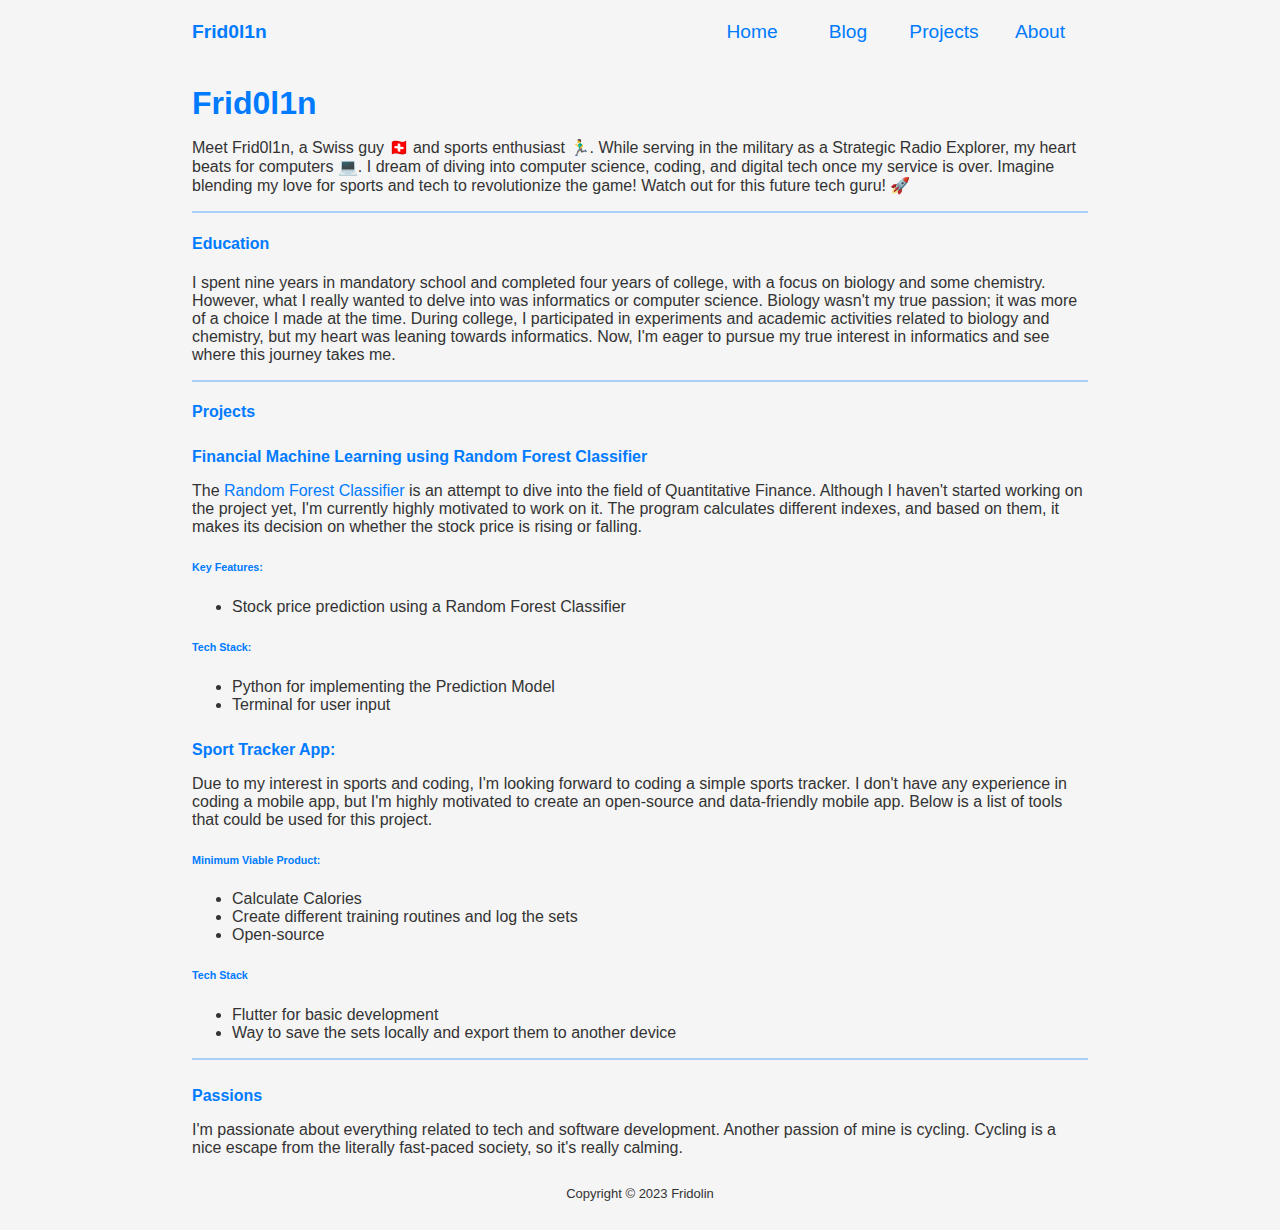
==== about.html @ 80648f2d "toggle nav added" ====
<html lang="en">
<head>
    <meta charset="UTF-8">
    <meta name="viewport" content="width=device-width, initial-scale=1.0">
    <title>Fridolin</title>
    <link rel="stylesheet" href="style.css">
    <link rel="stylesheet" href="https://cdnjs.cloudflare.com/ajax/libs/font-awesome/6.4.2/css/all.min.css" integrity="sha512-z3gLpd7yknf1YoNbCzqRKc4qyor8gaKU1qmn+CShxbuBusANI9QpRohGBreCFkKxLhei6S9CQXFEbbKuqLg0DA==" crossorigin="anonymous" referrerpolicy="no-referrer" />
    <link rel="icon" type="image/x-icon" href="images/Fridolin.png">
</head>

<body>
  <nav>
    <a class="logo" href="index.html">Frid0l1n</a>
    <input type="checkbox" id="toggle_button">
    <label for="toggle_button" class="toggle_button">
        <span class="bar"></span>
        <span class="bar"></span>
        <span class="bar"></span>
    </label>
    <ul class="nav-items" id="nav-items">
        <li><a href="index.html">Home</a></li>
        <li><a href="blog.html">Blog</a></li>
        <li><a href="projects.html">Projects</a></li>
        <li><a href="about.html">About</a></li>
    </ul>
</nav>

<div class="content">
  <h1>Frid0l1n</h1>
<p>Meet Frid0l1n, a Swiss guy 🇨🇭 and sports enthusiast 🏃‍♂️. While serving in the military as a Strategic Radio Explorer, my heart beats for computers 💻. I dream of diving into computer science, coding, and digital tech once my service is over. Imagine blending my love for sports and tech to revolutionize the game! Watch out for this future tech guru! 🚀</p>
<hr>
<h4>Education</h4>
<p>I spent nine years in mandatory school and completed four years of college, with a focus on biology and some chemistry. However, what I really wanted to delve into was informatics or computer science. Biology wasn't my true passion; it was more of a choice I made at the time. During college, I participated in experiments and academic activities related to biology and chemistry, but my heart was leaning towards informatics. Now, I'm eager to pursue my true interest in informatics and see where this journey takes me.</p>
<hr>
<h4>Projects</h4>
<h5>Financial Machine Learning using Random Forest Classifier</h5>
<p>The <a href="https://github.com/Frid0l1n/Random-Forest">Random Forest Classifier</a> is an attempt to dive into the field of Quantitative Finance. Although I haven't started working on the project yet, I'm currently highly motivated to work on it. The program calculates different indexes, and based on them, it makes its decision on whether the stock price is rising or falling.</p>
<h6>Key Features:</h6>
<div class="project-list">
  <ul>
    <li>Stock price prediction using a Random Forest Classifier</li>
  </ul>
</div>
<h6>Tech Stack:</h6>
<div class="project-list">
  <ul>
    <li>Python for implementing the Prediction Model</li>
    <li>Terminal for user input</li>
  </ul>
</div>
<h5>Sport Tracker App:</h5>
<p>Due to my interest in sports and coding, I'm looking forward to coding a simple sports tracker. I don't have any experience in coding a mobile app, but I'm highly motivated to create an open-source and data-friendly mobile app. Below is a list of tools that could be used for this project.</p>
<h6>Minimum Viable Product:</h6>
<div class="project-list">
  <ul>
    <li>Calculate Calories</li>
    <li>Create different training routines and log the sets</li>
    <li>Open-source</li>
  </ul>
</div>

<h6>Tech Stack</h6>
<div class="project-list">
  <ul>
    <li>Flutter for basic development</li>
    <li>Way to save the sets locally and export them to another device</li>
  </ul>
</div>

<hr>
<h5>Passions</h5>
<p>I'm passionate about everything related to tech and software development. Another passion of mine is cycling. Cycling is a nice escape from the literally fast-paced society, so it's really calming.</p>
</div>

<footer>
    <div class="footer-items">
        <li><a href="mailto:nicolas_l.widmer@gmx.ch" target="_blank"><i class="fa-solid fa-envelope"></i></a></li>
        <li><a href="https://github.com/Frid0l1n" target="_blank"><i class="fa-brands fa-github"></i></a></li>
        <li><a href="https://discord.com" target="_blank"><i class="fa-brands fa-discord"></i></a></li>
        <li><a href="https://www.linkedin.com/in/nicolas-widmer-769a6520a/" target="_blank"><i class="fab fa-linkedin"></i></a></li>
    </div>
    <div class="footer-copyright">
        <p>Copyright &copy; 2023 Fridolin</p>
    </div>
</footer>
</html>
---- style.css ----
@media (prefers-color-scheme: light) {
    :root {
        --text: #333333;
        --accent: #007BFF;
        --accent-2: #FF6B6B;
        --bg-main: #F5F5F5;
        --header-footer: #FFFFFF;
    }
}

@media (prefers-color-scheme: dark) {
    :root {
        --text: #E0E0E0;
        --accent: #3498DB;
        --accent-2: #FFA07A;
        --bg-main: #121212;
        --header-footer: #1E1E1E;
    }
}

* {
    box-sizing: border-box;
}

body{
    min-height: 100vh;
    display: flex;
    flex-direction: column;
    margin: 0;
    padding: 0;
    font-family: 'Segoe UI', Tahoma, Geneva, Verdana, sans-serif;
    color: var(--text);
    background-color: var(--bg-main);
}

.content{
    padding-left: 15%;
    padding-right: 15%;
}

.p-body{
    font-size: 1rem;
}

a{
    color: var(--accent);
    text-decoration: none;
}

h5{
    color: var(--accent);
    font-size: 1rem;
    margin-bottom: 0.7rem;
}

h6{
    color: var(--accent)
}

nav {
    padding-left: 15%;
    padding-right: 15%;
    height: 4rem;
    display: flex;
    justify-content: space-between;
    align-items: center;
}

nav .logo {
    font-size: 1.2rem;
    font-weight: bold;
}

nav ul {
    display: flex;
    flex-direction: row;
    list-style-type: none;
    padding: 0;
    height: 100%;
}

nav li {
    height: 100%;
    width: 6rem;
    text-align: center;
    display: flex;
    align-items: center;
    font-size: 1.2rem;
}

nav li:hover {
    background-color: var(--accent);
    height: 100%;
    border-radius: 5%;
}

nav ul a {
    height: 100%;
    width: 100%;
    display: flex;
    align-items: center;
    justify-content: center;
    text-decoration: none; /* Remove underline for links */
}

input{
    display: none;
}

.toggle_button{
    width: 30px;
    height: 23px;

    position: absolute;
    top: 1rem;
    right: 1rem;

    display: none;
    flex-direction: column;
    justify-content: space-between;
}

.bar{
    height: 4px;
    width: 100%;
    background: var(--text);
    border-radius: 100px;
}

footer{
    list-style-type: none;
    margin-top: auto;
}

.footer-items{
    color: var(--header-footer);
    display: flex;
    justify-content: center;
}

.footer-items a{
    display: block;
    padding-left: 1rem;
    padding-right: 1rem;
    text-decoration: none;
}

i {
    color: var(--text);
}

.footer-items i:hover{
    background-color: var(--accent);
    border-radius: 5%;
}

.footer-copyright{
    font-size: small;
    text-align: center;
    padding-bottom: 1rem;
    color: var(--text);
}

.container {
    display: flex;
    justify-content: center;
    flex-direction: row;
    flex-wrap: wrap;
    align-items: center;
    width: 90%;
    max-width: 1280px;
}

.hide {
    /* '!important' is to make sure that when we add the class using JS, it takes precendence */
    display: none !important;
}

h1 {
    color: var(--accent);
    margin-bottom: 4px;
}

.index{
    padding-top: 20%;
}

h2 {
    width: 100%;
    text-align: center;
    color: var(--text);
    margin: 0;
}

h4{
    color: var(--accent);
}

img {
    border: 2px solid var(--accent);
    box-shadow: 0 0px 6px var(--accent), 0 0px 6px var(--accent);
    max-width: 100%;
    height: auto;
}

button{
    border-color: var(--accent);
    border-radius: 5%;
    padding: 0.5rem 0.5rem;
    background-color: var(--bg-main);
    color: var(--text);
    text-align: center;
    display: inline-block;
    cursor: pointer;
}

small{
    color: var(--text);
    font-size: 0.7rem;
}

a {
    color: var(--accent);
    text-decoration: none;
}

b{
    color: var(--accent-2);
}

a:hover {
    color: var(--text);
}

.github-img {
    width: 45px;
    margin-right: 8px;
}

hr{
    border: 1px solid var(--accent);
    opacity: 30%;
    width: 100%;
}

.user-info {
    display: flex;
    flex-wrap: wrap;
    justify-content: center;
    background-color: var(--bg-main);
    color: var(--text);
    font-size: 18px;
    padding: 2em;
    border-top-left-radius: 20px;
    border-top-right-radius: 20px;
}

.user-info figure {
    width: 90%;
    max-width: 200px;
}

.user-info img {
    border-radius: 100%;
}

.user-info div {
    display: flex;
    text-align: center;
    flex-wrap: wrap;
    align-items: center;
    width: 100%;
    padding-left: 5%;
}

.user-info div p {
    width: 100%;
    margin: 0;
    padding: 0;
    border-bottom: 1px solid var(--text);
    padding-bottom: 18px;
}

.filter-repos,
input {
    background: var(--bg-main);
    width: 50%;
    border-radius: 20px;
    min-width: 300px;
    margin-top: 1em;
    padding: 1em;
    margin-bottom: 1em;
    border: 2px solid var(--accent);
    color: var(--text);
    text-align: center;
}

.repos {
    display: flex;
    flex-wrap: wrap;
    justify-content: center;
    background-color: var(--bg-main);
    margin-top: 0;
    padding: 2em;
    border-bottom-left-radius: 20px;
    border-bottom-right-radius: 20px;
    margin-bottom: 4em;
}

.attention {
    display: flex;
    align-items: center;
}

.attention i{
    margin-right: 0.5rem;
}

.attention p{
    font-size: small;
}
  
h3 {
    margin: 4px;
    width: 100%;
    text-align: center;
    color: var(--accent);
}

.repo-list {
    width: 100%;
    display: flex;
    flex-wrap: wrap;
    justify-content: center;
    align-items: flex-start;
    list-style-type: none;
}

.repo-list li {
    width: 100%;
    min-height: 180px;
    border-radius: 10px;
    margin: 1em 0;
    border: 1px solid var(--accent);
    padding: 1em;
    text-align: center;
    background-color: var(--bg-main);
}

.repo-list li:hover {
    background-color: var(--bg-main);
    box-shadow: 0 3px 6px var(--accent), 0 3px 6px var(--accent);
}

.link-btn {
    padding: 10px 20px;
    background: var(--bg-main);
    border-radius: 30px;
    border: 2px solid var(--accent);
    color: var(--text);
}

.link-btn:hover {
    background: var(--accent);
    border: 2px solid var(--text);
    transform: scale(1.1);
}

.repo-list p {
    padding: 0em 0.5em;
    margin: 0.5em 0;
}

.bio p{
    margin: 0.4rem;
}

.blog{
    padding-top: 5rem;
    display: flex;
    justify-content: center;
}

@media (min-width: 850px) {
    .user-info div {
        width: 45%;
        text-align: left;
    }

    .repo-list {
        justify-content: space-between;
    }

    .repo-list li {
        width: 48%;
    }
}

@media (max-width: 850px) {
    .user-info div p {
        margin: 10px;
    }
}

@media (min-width: 1200px) {
    .repo-list li {
        width: 30%;
    }
}

@media(max-width:850px) {

    nav{
        padding: 0%;
    }

    nav .logo{
        position: absolute;
        top: 1rem;
        left: 1rem;
    }

    input{
        display: none;
    }
    .toggle_button{
        display: flex;
    }

    body {
        overflow-x: hidden; /* Hide horizontal scrollbar */
    }

    main {
        max-width: 70%; /* Adjust the percentage as needed */
        margin: auto; /* Center the content */
        padding: 20px; /* Optional: Add some padding for better readability */
    }

    nav ul{
        height: min-content;
        width: 100%;
        background-color: var(--bg-main);

        display: none;
        position: absolute;
        top: 4rem;
    }

    nav li{
        height: min-content;
        width: 100%;
        text-align: center;
    }

    nav ul a{
        padding: 1rem 0;
    }
    #toggle_button:checked ~ ul{
        display: block;
    }

    #toggle_button:checked ~ body{
        max-width: 70%;
    }

}
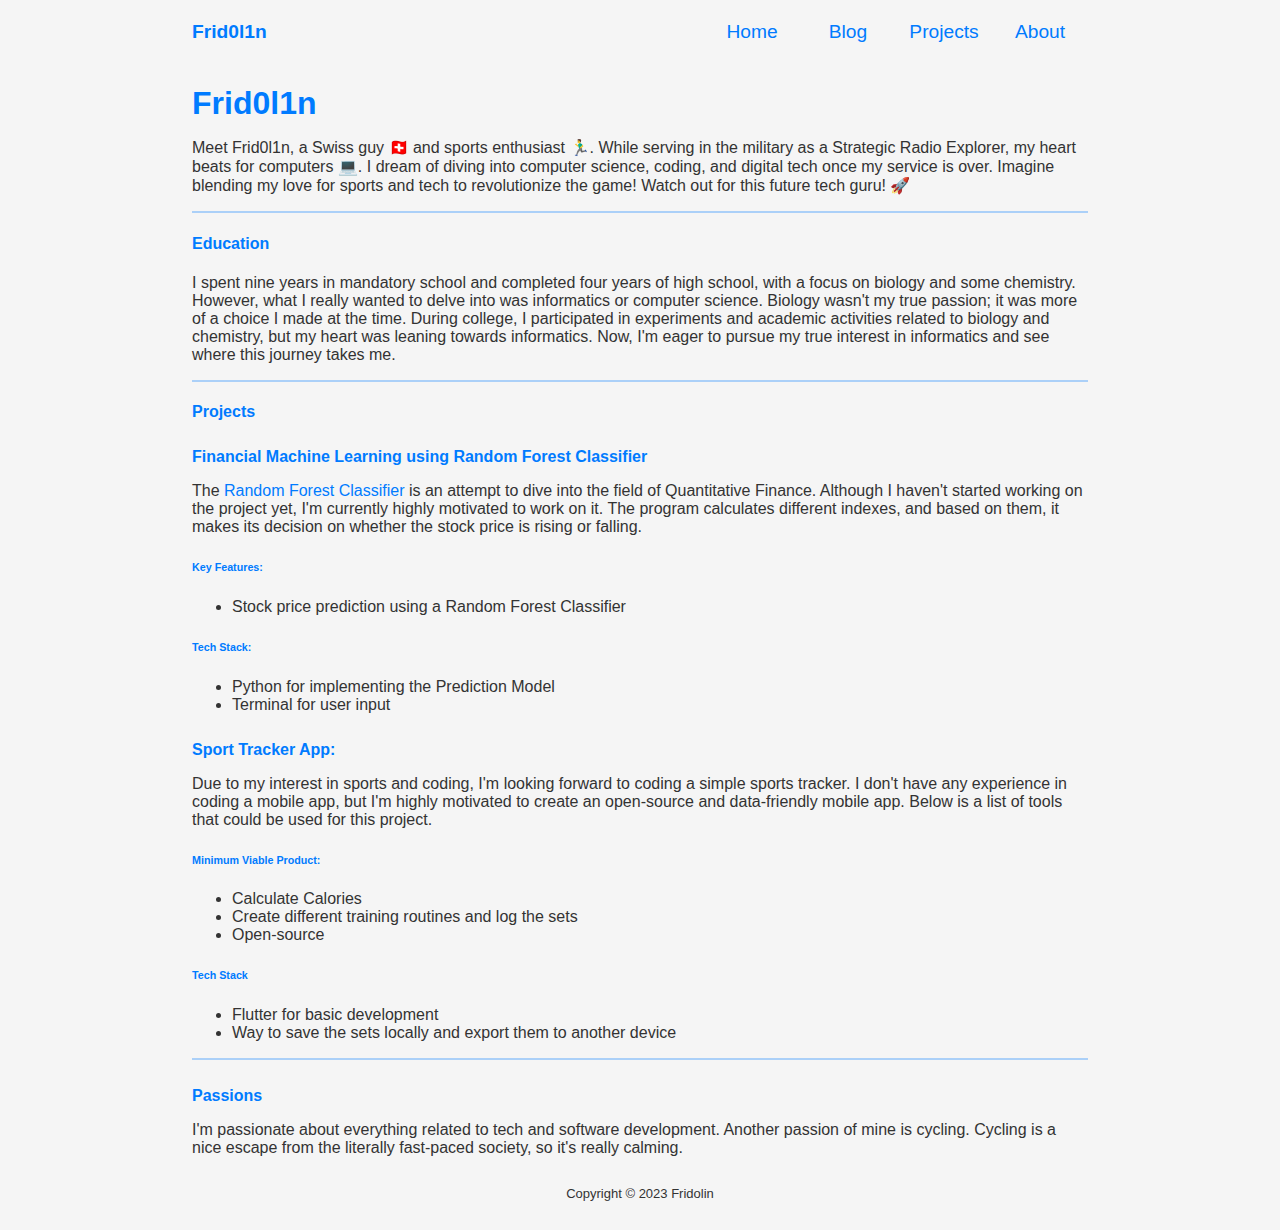
==== commit a78e91c5: "update scrollbar and fixed errors" ====
--- a/about.html
+++ b/about.html
@@ -30,7 +30,7 @@
 <p>Meet Frid0l1n, a Swiss guy 🇨🇭 and sports enthusiast 🏃‍♂️. While serving in the military as a Strategic Radio Explorer, my heart beats for computers 💻. I dream of diving into computer science, coding, and digital tech once my service is over. Imagine blending my love for sports and tech to revolutionize the game! Watch out for this future tech guru! 🚀</p>
 <hr>
 <h4>Education</h4>
-<p>I spent nine years in mandatory school and completed four years of college, with a focus on biology and some chemistry. However, what I really wanted to delve into was informatics or computer science. Biology wasn't my true passion; it was more of a choice I made at the time. During college, I participated in experiments and academic activities related to biology and chemistry, but my heart was leaning towards informatics. Now, I'm eager to pursue my true interest in informatics and see where this journey takes me.</p>
+<p>I spent nine years in mandatory school and completed four years of high school, with a focus on biology and some chemistry. However, what I really wanted to delve into was informatics or computer science. Biology wasn't my true passion; it was more of a choice I made at the time. During college, I participated in experiments and academic activities related to biology and chemistry, but my heart was leaning towards informatics. Now, I'm eager to pursue my true interest in informatics and see where this journey takes me.</p>
 <hr>
 <h4>Projects</h4>
 <h5>Financial Machine Learning using Random Forest Classifier</h5>
--- a/style.css
+++ b/style.css
@@ -464,4 +464,17 @@
         max-width: 70%;
     }
 
+}
+
+::-webkit-scrollbar{
+    width: 0.5rem;
+}
+
+::-webkit-scrollbar-track {
+    background: var(--bg-main);
+}
+  
+  /* Handle */
+::-webkit-scrollbar-thumb {
+    background: var(--accent);
 }